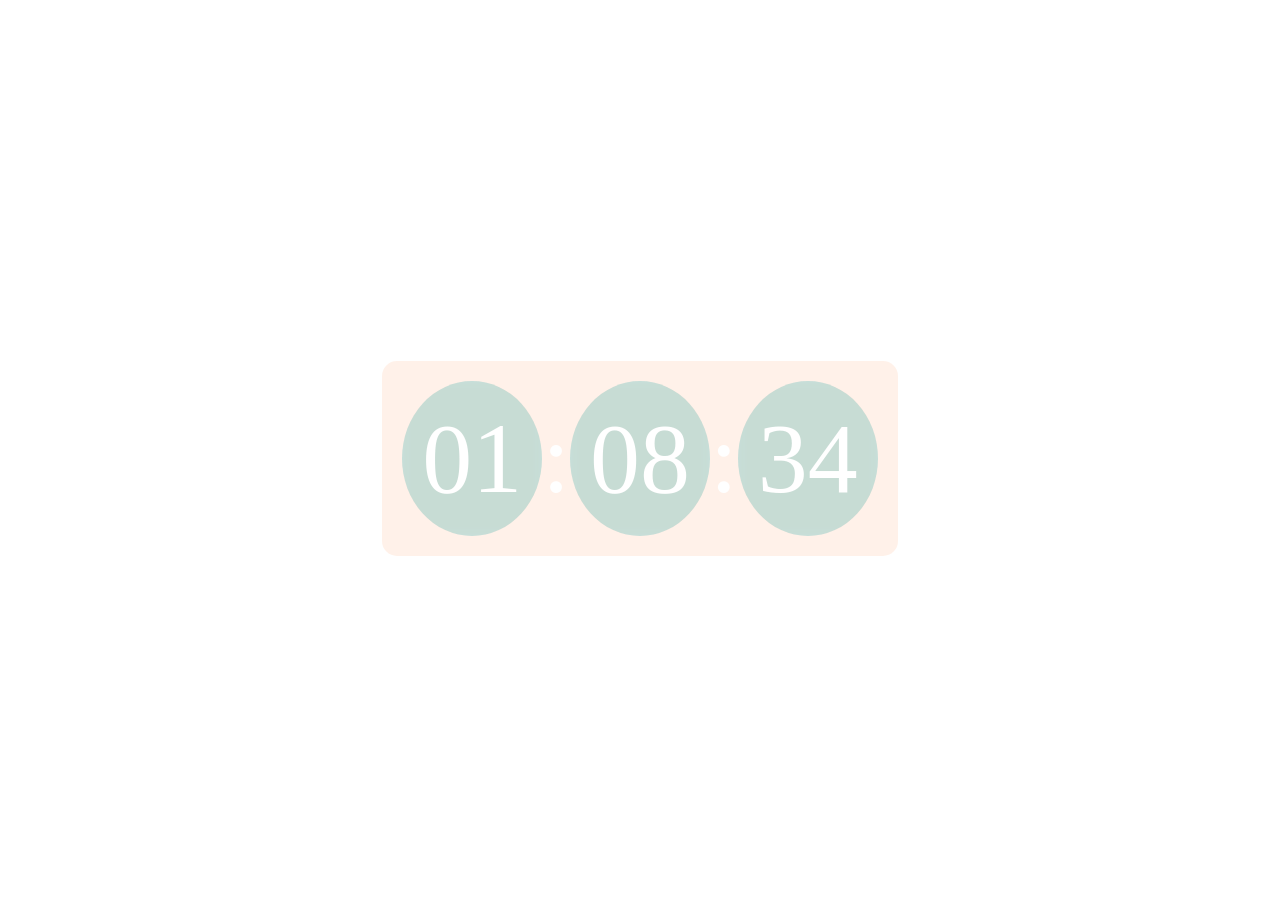
==== relógio/index.html @ 6af29b65 "relogio" ====
<!DOCTYPE html>
<html lang="pt">
<head>
    <meta charset="UTF-8">
    <meta name="viewport" content="width=device-width, initial-scale=1.0">
    <title>Document</title>
    <link rel="stylesheet" href="css/style.css">
</head>
<body>
    
    <div class="central">

        <div>
            <span id="hours">00</span>
        </div>

        <span>:</span>

        <div>
            <span id="minutes">00</span>
        </div>
        <span>:</span>
        <div>
            <span id="seconds">00</span>
        </div>


    </div>

<script src="js/script.js"></script>
</body>
</html>
---- relógio/css/style.css ----
@font-face {
    font-family: relogio;
    src: url(/fontes/DS-DIGI.TTF);
}

body{
    height: 100vh;
    background: url(/img/homem_aranha.jpg);
    background-size: cover;
    display: flex;
    justify-content: center;
    align-items: center;
}
.central{
    background: #fdcfb54b;
    display: flex;
    justify-content: center;
    align-items: center;
    padding: 20px;
    width:fit-content;
    backdrop-filter: blur(3px);
    border-radius: 15px;

}
.central div{
    background: #6ccbcd60;
    color: white;
    padding: 20px;
    border-radius: 50%;
    font-size: 100px;
    backdrop-filter: blur(5px);
    font-family: relogio;
}

.central span{
    color: white;
    font-size: 100px;
}
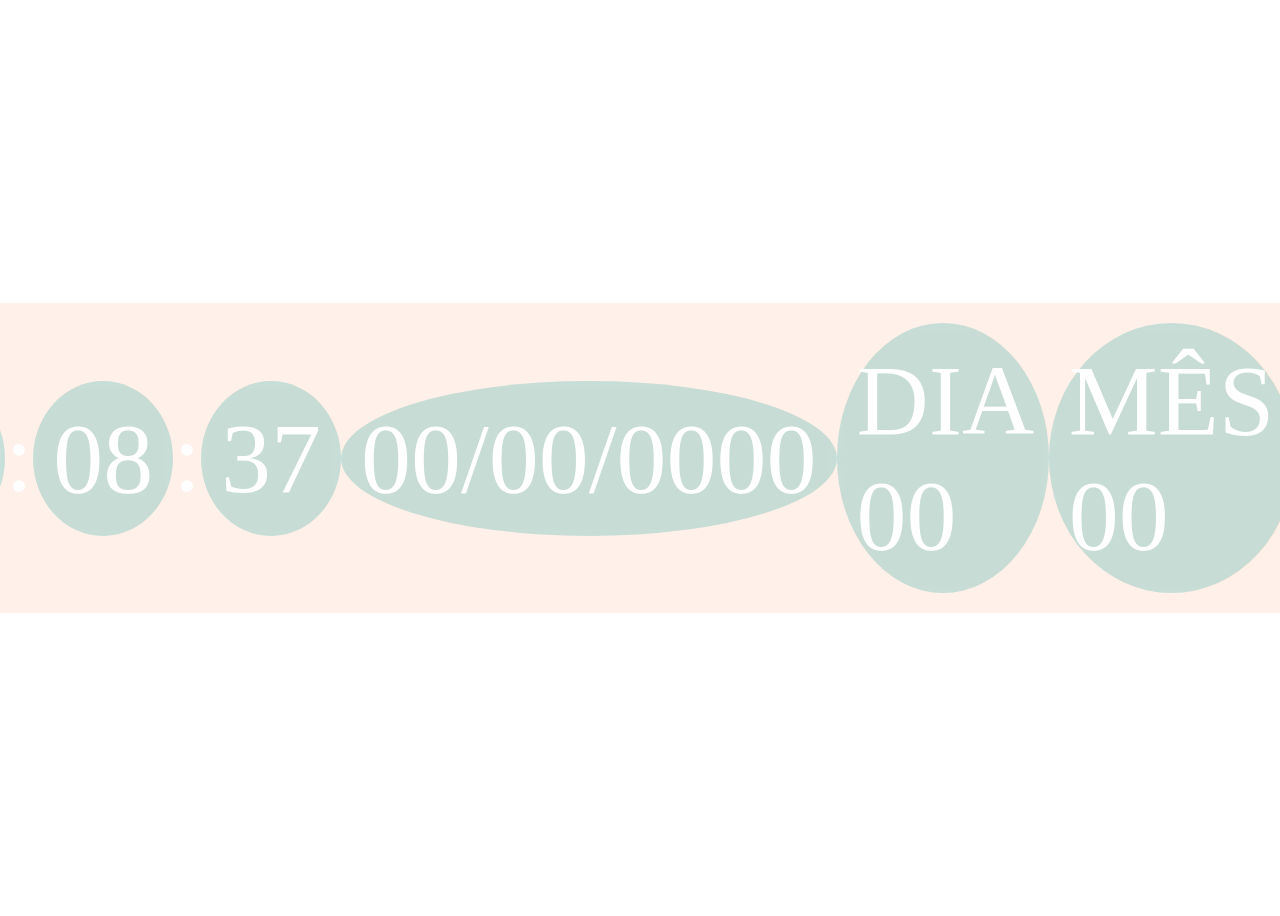
==== commit b2d268fc: "relogio_01" ====
--- a/relógio/index.html
+++ b/relógio/index.html
@@ -9,7 +9,7 @@
 <body>
     
     <div class="central">
-
+        <h1>PAINEL DIGITAL</h1>
         <div>
             <span id="hours">00</span>
         </div>
@@ -23,6 +23,24 @@
         <div>
             <span id="seconds">00</span>
         </div>
+    <div class="data">
+        <span id="data-completa">00/00/0000</span>
+    </div>
+
+    <div class="bloco-data">
+        <span>DIA</span>
+        <span id="dia">00</span>
+    </div>
+    
+    <div class="bloco-data">
+        <span>MÊS</span>
+        <span id="mes">00</span>
+
+    </div>
+    <div class="bloco-data">
+        <span>ANO</span>
+        <span id="ano">0000</span>
+    </div>
 
 
     </div>
